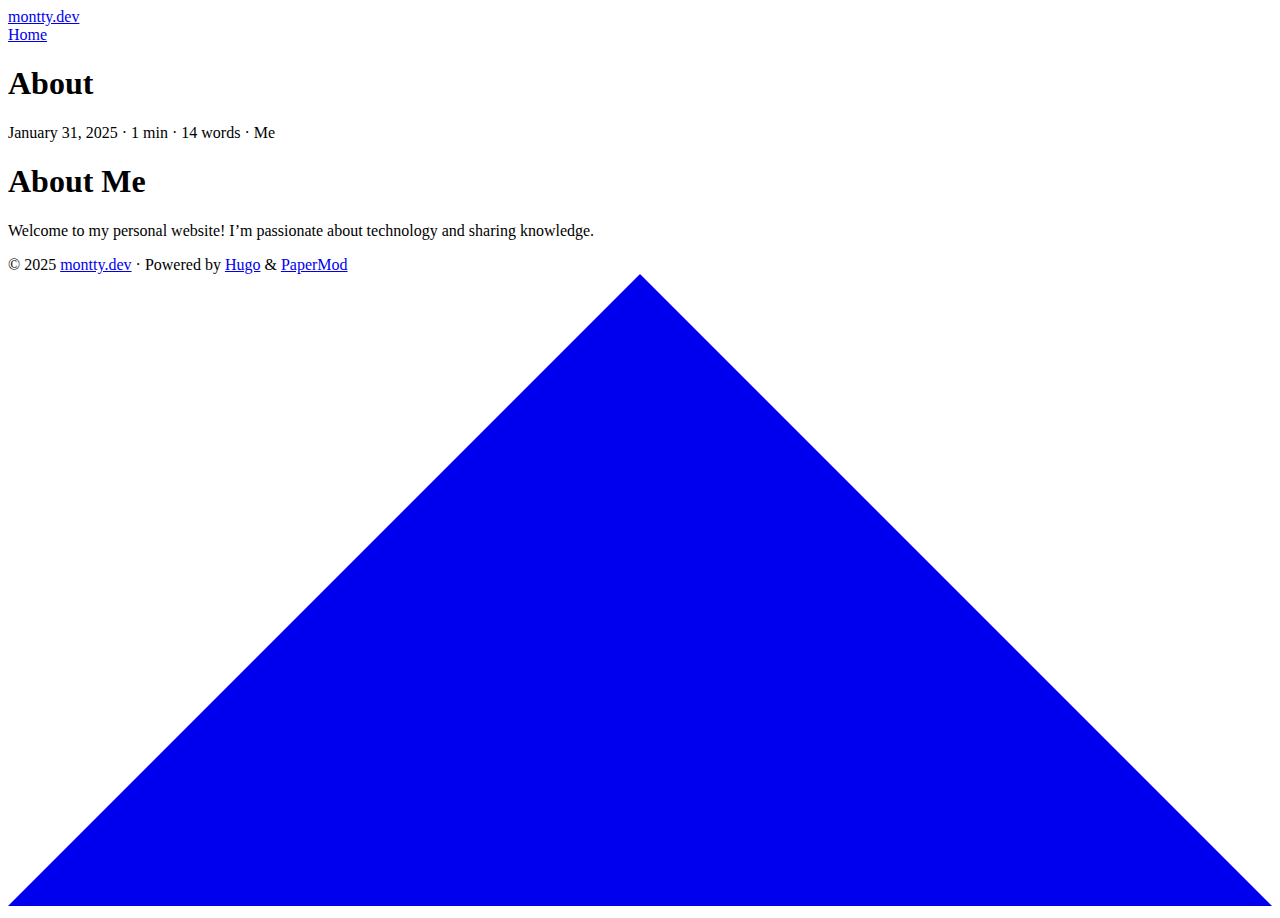
==== public/about/index.html @ cf0adbcc "Initial setup with minimalist design and vim navigation with AI generated initial content." ====
<!doctype html><html lang=en dir=auto><head><script src="/livereload.js?mindelay=10&amp;v=2&amp;port=1313&amp;path=livereload" data-no-instant defer></script><meta charset=utf-8><meta http-equiv=X-UA-Compatible content="IE=edge"><meta name=viewport content="width=device-width,initial-scale=1,shrink-to-fit=no"><meta name=robots content="index, follow"><title>About | montty.dev</title>
<meta name=keywords content><meta name=description content="About Me
Welcome to my personal website! I&rsquo;m passionate about technology and sharing knowledge."><meta name=author content="Me"><link rel=canonical href=http://localhost:1313/about/><link crossorigin=anonymous href=/assets/css/stylesheet.45e028aa8ce0961349adf411b013ee39406be2c0bc80d4ea3fc04555f7f4611a.css integrity="sha256-ReAoqozglhNJrfQRsBPuOUBr4sC8gNTqP8BFVff0YRo=" rel="preload stylesheet" as=style><link rel=icon href=http://localhost:1313/favicon.ico><link rel=icon type=image/png sizes=16x16 href=http://localhost:1313/favicon-16x16.png><link rel=icon type=image/png sizes=32x32 href=http://localhost:1313/favicon-32x32.png><link rel=apple-touch-icon href=http://localhost:1313/apple-touch-icon.png><link rel=mask-icon href=http://localhost:1313/safari-pinned-tab.svg><meta name=theme-color content="#2e2e33"><meta name=msapplication-TileColor content="#2e2e33"><link rel=alternate hreflang=en href=http://localhost:1313/about/><noscript><style>#theme-toggle,.top-link{display:none}</style></noscript><link href="https://fonts.googleapis.com/css2?family=JetBrains+Mono:wght@400;700&display=swap" rel=stylesheet><link rel=stylesheet href=/css/extended.min.css><meta property="og:url" content="http://localhost:1313/about/"><meta property="og:site_name" content="montty.dev"><meta property="og:title" content="About"><meta property="og:description" content="About Me Welcome to my personal website! I’m passionate about technology and sharing knowledge."><meta property="og:locale" content="en-us"><meta property="og:type" content="article"><meta property="article:published_time" content="2025-01-31T00:00:00+00:00"><meta property="article:modified_time" content="2025-01-31T00:00:00+00:00"><meta name=twitter:card content="summary"><meta name=twitter:title content="About"><meta name=twitter:description content="About Me
Welcome to my personal website! I&rsquo;m passionate about technology and sharing knowledge."><script type=application/ld+json>{"@context":"https://schema.org","@type":"BreadcrumbList","itemListElement":[{"@type":"ListItem","position":1,"name":"About","item":"http://localhost:1313/about/"}]}</script><script type=application/ld+json>{"@context":"https://schema.org","@type":"BlogPosting","headline":"About","name":"About","description":"About Me Welcome to my personal website! I\u0026rsquo;m passionate about technology and sharing knowledge.\n","keywords":[],"articleBody":"About Me Welcome to my personal website! I’m passionate about technology and sharing knowledge.\n","wordCount":"14","inLanguage":"en","datePublished":"2025-01-31T00:00:00Z","dateModified":"2025-01-31T00:00:00Z","author":{"@type":"Person","name":"Me"},"mainEntityOfPage":{"@type":"WebPage","@id":"http://localhost:1313/about/"},"publisher":{"@type":"Organization","name":"montty.dev","logo":{"@type":"ImageObject","url":"http://localhost:1313/favicon.ico"}}}</script></head><body id=top><header class=header><nav class=nav><div class=logo><a href=http://localhost:1313/ accesskey=h title="montty.dev (Alt + H)">montty.dev</a></div></nav></header><main class=main><article class=post-single><header class=post-header><div class=breadcrumbs><a href=http://localhost:1313/>Home</a></div><h1 class="post-title entry-hint-parent">About</h1><div class=post-meta><span title='2025-01-31 00:00:00 +0000 UTC'>January 31, 2025</span>&nbsp;·&nbsp;1 min&nbsp;·&nbsp;14 words&nbsp;·&nbsp;Me</div></header><div class=post-content><h1 id=about-me>About Me<a hidden class=anchor aria-hidden=true href=#about-me>#</a></h1><p>Welcome to my personal website! I&rsquo;m passionate about technology and sharing knowledge.</p></div><footer class=post-footer><ul class=post-tags></ul></footer></article></main><footer class=footer><span>&copy; 2025 <a href=http://localhost:1313/>montty.dev</a></span> ·
<span>Powered by
<a href=https://gohugo.io/ rel="noopener noreferrer" target=_blank>Hugo</a> &
        <a href=https://github.com/adityatelange/hugo-PaperMod/ rel=noopener target=_blank>PaperMod</a></span></footer><a href=#top aria-label="go to top" title="Go to Top (Alt + G)" class=top-link id=top-link accesskey=g><svg viewBox="0 0 12 6" fill="currentcolor"><path d="M12 6H0l6-6z"/></svg>
</a><script src=/js/vim-navigation.min.js></script><script>let menu=document.getElementById("menu");menu&&(menu.scrollLeft=localStorage.getItem("menu-scroll-position"),menu.onscroll=function(){localStorage.setItem("menu-scroll-position",menu.scrollLeft)}),document.querySelectorAll('a[href^="#"]').forEach(e=>{e.addEventListener("click",function(e){e.preventDefault();var t=this.getAttribute("href").substr(1);window.matchMedia("(prefers-reduced-motion: reduce)").matches?document.querySelector(`[id='${decodeURIComponent(t)}']`).scrollIntoView():document.querySelector(`[id='${decodeURIComponent(t)}']`).scrollIntoView({behavior:"smooth"}),t==="top"?history.replaceState(null,null," "):history.pushState(null,null,`#${t}`)})})</script><script>var mybutton=document.getElementById("top-link");window.onscroll=function(){document.body.scrollTop>800||document.documentElement.scrollTop>800?(mybutton.style.visibility="visible",mybutton.style.opacity="1"):(mybutton.style.visibility="hidden",mybutton.style.opacity="0")}</script><script>document.querySelectorAll("pre > code").forEach(e=>{const n=e.parentNode.parentNode,t=document.createElement("button");t.classList.add("copy-code"),t.innerHTML="copy";function s(){t.innerHTML="copied!",setTimeout(()=>{t.innerHTML="copy"},2e3)}t.addEventListener("click",t=>{if("clipboard"in navigator){navigator.clipboard.writeText(e.textContent),s();return}const n=document.createRange();n.selectNodeContents(e);const o=window.getSelection();o.removeAllRanges(),o.addRange(n);try{document.execCommand("copy"),s()}catch{}o.removeRange(n)}),n.classList.contains("highlight")?n.appendChild(t):n.parentNode.firstChild==n||(e.parentNode.parentNode.parentNode.parentNode.parentNode.nodeName=="TABLE"?e.parentNode.parentNode.parentNode.parentNode.parentNode.appendChild(t):e.parentNode.appendChild(t))})</script></body></html>
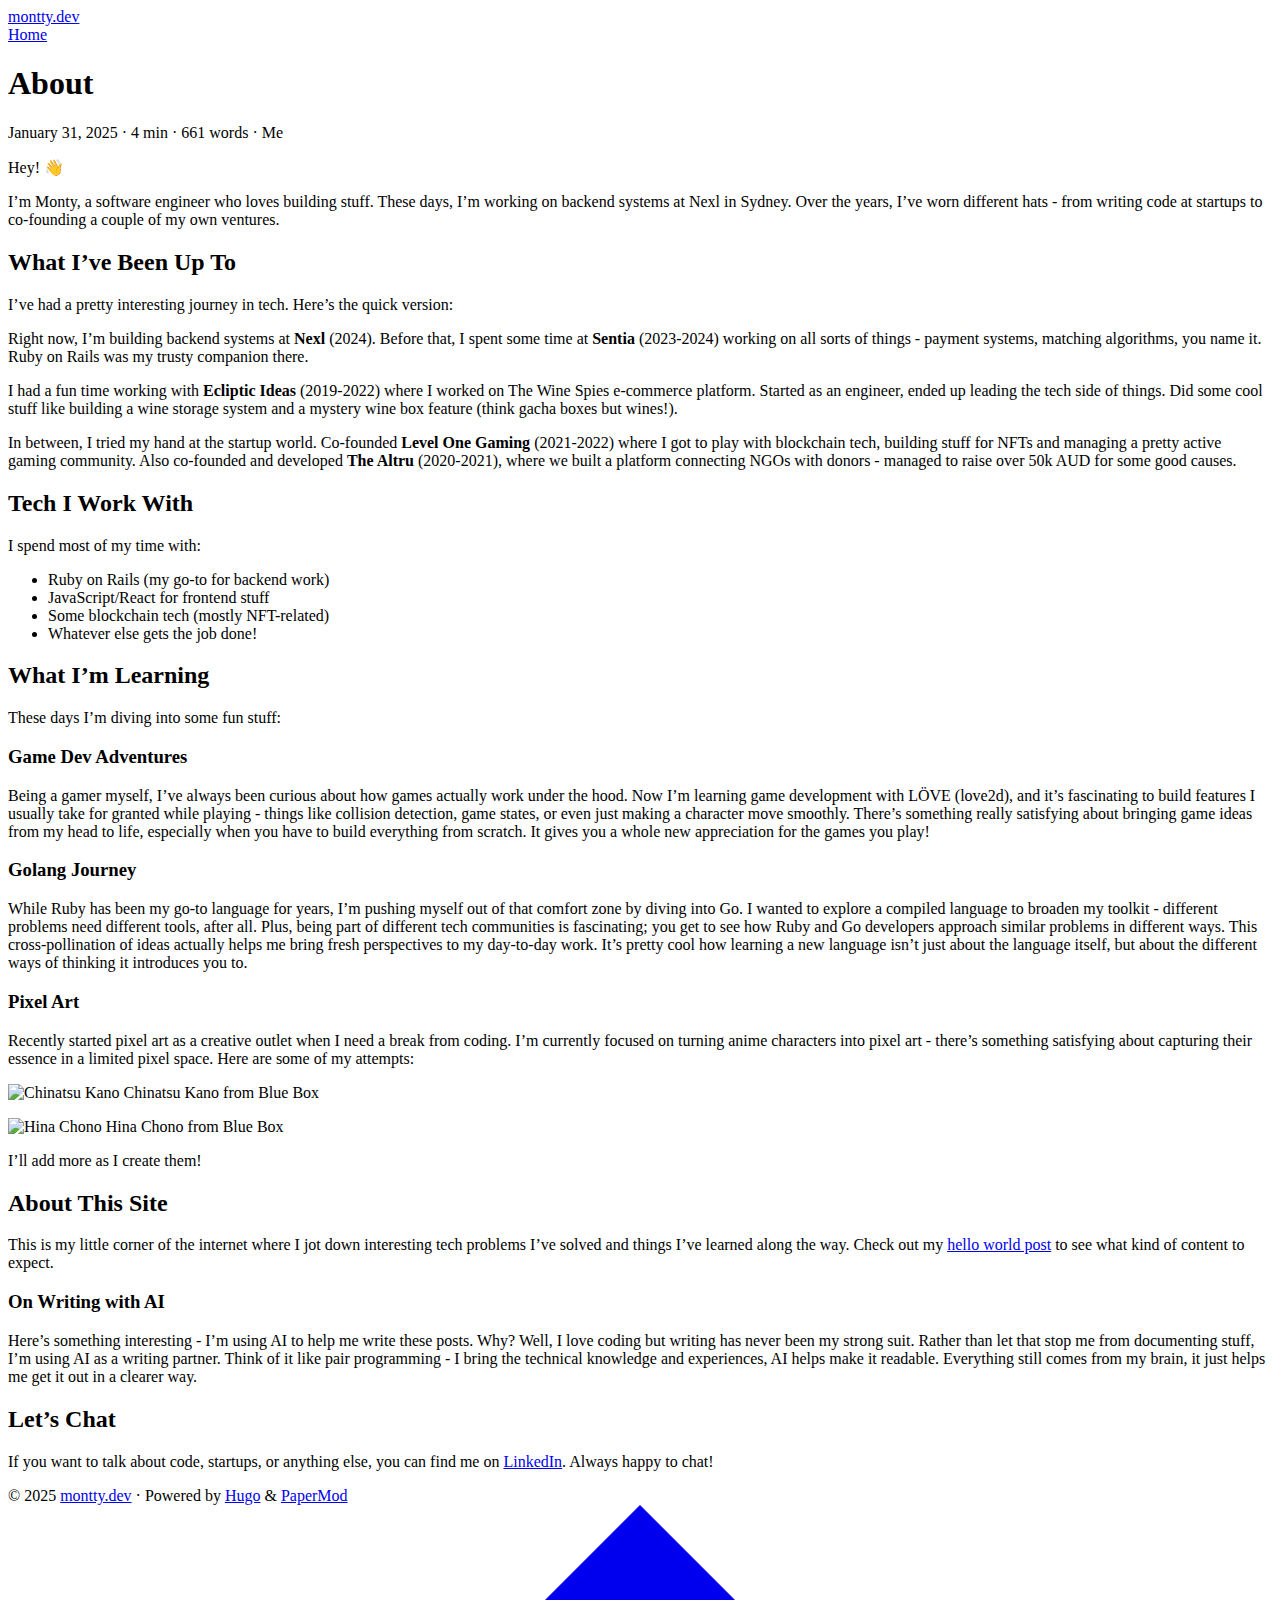
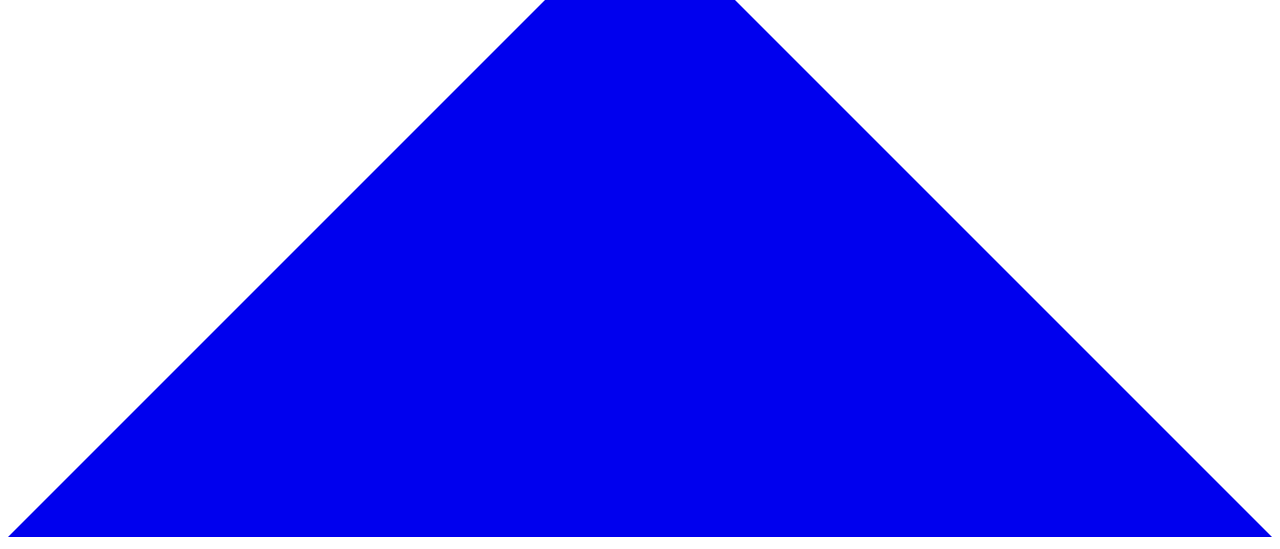
==== commit 8ca8cb0b: "Add about page and add github social" ====
--- a/public/about/index.html
+++ b/public/about/index.html
@@ -1,7 +1,18 @@
 <!doctype html><html lang=en dir=auto><head><script src="/livereload.js?mindelay=10&amp;v=2&amp;port=1313&amp;path=livereload" data-no-instant defer></script><meta charset=utf-8><meta http-equiv=X-UA-Compatible content="IE=edge"><meta name=viewport content="width=device-width,initial-scale=1,shrink-to-fit=no"><meta name=robots content="index, follow"><title>About | montty.dev</title>
-<meta name=keywords content><meta name=description content="About Me
-Welcome to my personal website! I&rsquo;m passionate about technology and sharing knowledge."><meta name=author content="Me"><link rel=canonical href=http://localhost:1313/about/><link crossorigin=anonymous href=/assets/css/stylesheet.45e028aa8ce0961349adf411b013ee39406be2c0bc80d4ea3fc04555f7f4611a.css integrity="sha256-ReAoqozglhNJrfQRsBPuOUBr4sC8gNTqP8BFVff0YRo=" rel="preload stylesheet" as=style><link rel=icon href=http://localhost:1313/favicon.ico><link rel=icon type=image/png sizes=16x16 href=http://localhost:1313/favicon-16x16.png><link rel=icon type=image/png sizes=32x32 href=http://localhost:1313/favicon-32x32.png><link rel=apple-touch-icon href=http://localhost:1313/apple-touch-icon.png><link rel=mask-icon href=http://localhost:1313/safari-pinned-tab.svg><meta name=theme-color content="#2e2e33"><meta name=msapplication-TileColor content="#2e2e33"><link rel=alternate hreflang=en href=http://localhost:1313/about/><noscript><style>#theme-toggle,.top-link{display:none}</style></noscript><link href="https://fonts.googleapis.com/css2?family=JetBrains+Mono:wght@400;700&display=swap" rel=stylesheet><link rel=stylesheet href=/css/extended.min.css><meta property="og:url" content="http://localhost:1313/about/"><meta property="og:site_name" content="montty.dev"><meta property="og:title" content="About"><meta property="og:description" content="About Me Welcome to my personal website! I’m passionate about technology and sharing knowledge."><meta property="og:locale" content="en-us"><meta property="og:type" content="article"><meta property="article:published_time" content="2025-01-31T00:00:00+00:00"><meta property="article:modified_time" content="2025-01-31T00:00:00+00:00"><meta name=twitter:card content="summary"><meta name=twitter:title content="About"><meta name=twitter:description content="About Me
-Welcome to my personal website! I&rsquo;m passionate about technology and sharing knowledge."><script type=application/ld+json>{"@context":"https://schema.org","@type":"BreadcrumbList","itemListElement":[{"@type":"ListItem","position":1,"name":"About","item":"http://localhost:1313/about/"}]}</script><script type=application/ld+json>{"@context":"https://schema.org","@type":"BlogPosting","headline":"About","name":"About","description":"About Me Welcome to my personal website! I\u0026rsquo;m passionate about technology and sharing knowledge.\n","keywords":[],"articleBody":"About Me Welcome to my personal website! I’m passionate about technology and sharing knowledge.\n","wordCount":"14","inLanguage":"en","datePublished":"2025-01-31T00:00:00Z","dateModified":"2025-01-31T00:00:00Z","author":{"@type":"Person","name":"Me"},"mainEntityOfPage":{"@type":"WebPage","@id":"http://localhost:1313/about/"},"publisher":{"@type":"Organization","name":"montty.dev","logo":{"@type":"ImageObject","url":"http://localhost:1313/favicon.ico"}}}</script></head><body id=top><header class=header><nav class=nav><div class=logo><a href=http://localhost:1313/ accesskey=h title="montty.dev (Alt + H)">montty.dev</a></div></nav></header><main class=main><article class=post-single><header class=post-header><div class=breadcrumbs><a href=http://localhost:1313/>Home</a></div><h1 class="post-title entry-hint-parent">About</h1><div class=post-meta><span title='2025-01-31 00:00:00 +0000 UTC'>January 31, 2025</span>&nbsp;·&nbsp;1 min&nbsp;·&nbsp;14 words&nbsp;·&nbsp;Me</div></header><div class=post-content><h1 id=about-me>About Me<a hidden class=anchor aria-hidden=true href=#about-me>#</a></h1><p>Welcome to my personal website! I&rsquo;m passionate about technology and sharing knowledge.</p></div><footer class=post-footer><ul class=post-tags></ul></footer></article></main><footer class=footer><span>&copy; 2025 <a href=http://localhost:1313/>montty.dev</a></span> ·
+<meta name=keywords content><meta name=description content="Hey! 👋
+I&rsquo;m Monty, a software engineer who loves building stuff. These days, I&rsquo;m working on backend systems at Nexl in Sydney. Over the years, I&rsquo;ve worn different hats - from writing code at startups to co-founding a couple of my own ventures.
+What I&rsquo;ve Been Up To
+I&rsquo;ve had a pretty interesting journey in tech. Here&rsquo;s the quick version:
+Right now, I&rsquo;m building backend systems at Nexl (2024). Before that, I spent some time at Sentia (2023-2024) working on all sorts of things - payment systems, matching algorithms, you name it. Ruby on Rails was my trusty companion there."><meta name=author content="Me"><link rel=canonical href=http://localhost:1313/about/><link crossorigin=anonymous href=/assets/css/stylesheet.45e028aa8ce0961349adf411b013ee39406be2c0bc80d4ea3fc04555f7f4611a.css integrity="sha256-ReAoqozglhNJrfQRsBPuOUBr4sC8gNTqP8BFVff0YRo=" rel="preload stylesheet" as=style><link rel=icon href=http://localhost:1313/favicon.ico><link rel=icon type=image/png sizes=16x16 href=http://localhost:1313/favicon-16x16.png><link rel=icon type=image/png sizes=32x32 href=http://localhost:1313/favicon-32x32.png><link rel=apple-touch-icon href=http://localhost:1313/apple-touch-icon.png><link rel=mask-icon href=http://localhost:1313/safari-pinned-tab.svg><meta name=theme-color content="#2e2e33"><meta name=msapplication-TileColor content="#2e2e33"><link rel=alternate hreflang=en href=http://localhost:1313/about/><noscript><style>#theme-toggle,.top-link{display:none}</style></noscript><link href="https://fonts.googleapis.com/css2?family=JetBrains+Mono:wght@400;700&display=swap" rel=stylesheet><link rel=stylesheet href=/css/extended.min.css><meta property="og:url" content="http://localhost:1313/about/"><meta property="og:site_name" content="montty.dev"><meta property="og:title" content="About"><meta property="og:description" content="Hey! 👋
+I’m Monty, a software engineer who loves building stuff. These days, I’m working on backend systems at Nexl in Sydney. Over the years, I’ve worn different hats - from writing code at startups to co-founding a couple of my own ventures.
+What I’ve Been Up To I’ve had a pretty interesting journey in tech. Here’s the quick version:
+Right now, I’m building backend systems at Nexl (2024). Before that, I spent some time at Sentia (2023-2024) working on all sorts of things - payment systems, matching algorithms, you name it. Ruby on Rails was my trusty companion there."><meta property="og:locale" content="en-us"><meta property="og:type" content="article"><meta property="article:published_time" content="2025-01-31T00:00:00+00:00"><meta property="article:modified_time" content="2025-01-31T00:00:00+00:00"><meta name=twitter:card content="summary"><meta name=twitter:title content="About"><meta name=twitter:description content="Hey! 👋
+I&rsquo;m Monty, a software engineer who loves building stuff. These days, I&rsquo;m working on backend systems at Nexl in Sydney. Over the years, I&rsquo;ve worn different hats - from writing code at startups to co-founding a couple of my own ventures.
+What I&rsquo;ve Been Up To
+I&rsquo;ve had a pretty interesting journey in tech. Here&rsquo;s the quick version:
+Right now, I&rsquo;m building backend systems at Nexl (2024). Before that, I spent some time at Sentia (2023-2024) working on all sorts of things - payment systems, matching algorithms, you name it. Ruby on Rails was my trusty companion there."><script type=application/ld+json>{"@context":"https://schema.org","@type":"BreadcrumbList","itemListElement":[{"@type":"ListItem","position":1,"name":"About","item":"http://localhost:1313/about/"}]}</script><script type=application/ld+json>{"@context":"https://schema.org","@type":"BlogPosting","headline":"About","name":"About","description":"Hey! 👋\nI\u0026rsquo;m Monty, a software engineer who loves building stuff. These days, I\u0026rsquo;m working on backend systems at Nexl in Sydney. Over the years, I\u0026rsquo;ve worn different hats - from writing code at startups to co-founding a couple of my own ventures.\nWhat I\u0026rsquo;ve Been Up To I\u0026rsquo;ve had a pretty interesting journey in tech. Here\u0026rsquo;s the quick version:\nRight now, I\u0026rsquo;m building backend systems at Nexl (2024). Before that, I spent some time at Sentia (2023-2024) working on all sorts of things - payment systems, matching algorithms, you name it. Ruby on Rails was my trusty companion there.\n","keywords":[],"articleBody":"Hey! 👋\nI’m Monty, a software engineer who loves building stuff. These days, I’m working on backend systems at Nexl in Sydney. Over the years, I’ve worn different hats - from writing code at startups to co-founding a couple of my own ventures.\nWhat I’ve Been Up To I’ve had a pretty interesting journey in tech. Here’s the quick version:\nRight now, I’m building backend systems at Nexl (2024). Before that, I spent some time at Sentia (2023-2024) working on all sorts of things - payment systems, matching algorithms, you name it. Ruby on Rails was my trusty companion there.\nI had a fun time working with Ecliptic Ideas (2019-2022) where I worked on The Wine Spies e-commerce platform. Started as an engineer, ended up leading the tech side of things. Did some cool stuff like building a wine storage system and a mystery wine box feature (think gacha boxes but wines!).\nIn between, I tried my hand at the startup world. Co-founded Level One Gaming (2021-2022) where I got to play with blockchain tech, building stuff for NFTs and managing a pretty active gaming community. Also co-founded and developed The Altru (2020-2021), where we built a platform connecting NGOs with donors - managed to raise over 50k AUD for some good causes.\nTech I Work With I spend most of my time with:\nRuby on Rails (my go-to for backend work) JavaScript/React for frontend stuff Some blockchain tech (mostly NFT-related) Whatever else gets the job done! What I’m Learning These days I’m diving into some fun stuff:\nGame Dev Adventures Being a gamer myself, I’ve always been curious about how games actually work under the hood. Now I’m learning game development with LÖVE (love2d), and it’s fascinating to build features I usually take for granted while playing - things like collision detection, game states, or even just making a character move smoothly. There’s something really satisfying about bringing game ideas from my head to life, especially when you have to build everything from scratch. It gives you a whole new appreciation for the games you play!\nGolang Journey While Ruby has been my go-to language for years, I’m pushing myself out of that comfort zone by diving into Go. I wanted to explore a compiled language to broaden my toolkit - different problems need different tools, after all. Plus, being part of different tech communities is fascinating; you get to see how Ruby and Go developers approach similar problems in different ways. This cross-pollination of ideas actually helps me bring fresh perspectives to my day-to-day work. It’s pretty cool how learning a new language isn’t just about the language itself, but about the different ways of thinking it introduces you to.\nPixel Art Recently started pixel art as a creative outlet when I need a break from coding. I’m currently focused on turning anime characters into pixel art - there’s something satisfying about capturing their essence in a limited pixel space. Here are some of my attempts:\nChinatsu Kano from Blue Box\nHina Chono from Blue Box\nI’ll add more as I create them!\nAbout This Site This is my little corner of the internet where I jot down interesting tech problems I’ve solved and things I’ve learned along the way. Check out my hello world post to see what kind of content to expect.\nOn Writing with AI Here’s something interesting - I’m using AI to help me write these posts. Why? Well, I love coding but writing has never been my strong suit. Rather than let that stop me from documenting stuff, I’m using AI as a writing partner. Think of it like pair programming - I bring the technical knowledge and experiences, AI helps make it readable. Everything still comes from my brain, it just helps me get it out in a clearer way.\nLet’s Chat If you want to talk about code, startups, or anything else, you can find me on LinkedIn. Always happy to chat!\n","wordCount":"661","inLanguage":"en","datePublished":"2025-01-31T00:00:00Z","dateModified":"2025-01-31T00:00:00Z","author":{"@type":"Person","name":"Me"},"mainEntityOfPage":{"@type":"WebPage","@id":"http://localhost:1313/about/"},"publisher":{"@type":"Organization","name":"montty.dev","logo":{"@type":"ImageObject","url":"http://localhost:1313/favicon.ico"}}}</script></head><body id=top><header class=header><nav class=nav><div class=logo><a href=http://localhost:1313/ accesskey=h title="montty.dev (Alt + H)">montty.dev</a></div></nav></header><main class=main><article class=post-single><header class=post-header><div class=breadcrumbs><a href=http://localhost:1313/>Home</a></div><h1 class="post-title entry-hint-parent">About</h1><div class=post-meta><span title='2025-01-31 00:00:00 +0000 UTC'>January 31, 2025</span>&nbsp;·&nbsp;4 min&nbsp;·&nbsp;661 words&nbsp;·&nbsp;Me</div></header><div class=post-content><p>Hey! 👋</p><p>I&rsquo;m Monty, a software engineer who loves building stuff. These days, I&rsquo;m working on backend systems at Nexl in Sydney. Over the years, I&rsquo;ve worn different hats - from writing code at startups to co-founding a couple of my own ventures.</p><h2 id=what-ive-been-up-to>What I&rsquo;ve Been Up To<a hidden class=anchor aria-hidden=true href=#what-ive-been-up-to>#</a></h2><p>I&rsquo;ve had a pretty interesting journey in tech. Here&rsquo;s the quick version:</p><p>Right now, I&rsquo;m building backend systems at <strong>Nexl</strong> (2024). Before that, I spent some time at <strong>Sentia</strong> (2023-2024) working on all sorts of things - payment systems, matching algorithms, you name it. Ruby on Rails was my trusty companion there.</p><p>I had a fun time working with <strong>Ecliptic Ideas</strong> (2019-2022) where I worked on The Wine Spies e-commerce platform. Started as an engineer, ended up leading the tech side of things. Did some cool stuff like building a wine storage system and a mystery wine box feature (think gacha boxes but wines!).</p><p>In between, I tried my hand at the startup world. Co-founded <strong>Level One Gaming</strong> (2021-2022) where I got to play with blockchain tech, building stuff for NFTs and managing a pretty active gaming community. Also co-founded and developed <strong>The Altru</strong> (2020-2021), where we built a platform connecting NGOs with donors - managed to raise over 50k AUD for some good causes.</p><h2 id=tech-i-work-with>Tech I Work With<a hidden class=anchor aria-hidden=true href=#tech-i-work-with>#</a></h2><p>I spend most of my time with:</p><ul><li>Ruby on Rails (my go-to for backend work)</li><li>JavaScript/React for frontend stuff</li><li>Some blockchain tech (mostly NFT-related)</li><li>Whatever else gets the job done!</li></ul><h2 id=what-im-learning>What I&rsquo;m Learning<a hidden class=anchor aria-hidden=true href=#what-im-learning>#</a></h2><p>These days I&rsquo;m diving into some fun stuff:</p><h3 id=game-dev-adventures>Game Dev Adventures<a hidden class=anchor aria-hidden=true href=#game-dev-adventures>#</a></h3><p>Being a gamer myself, I&rsquo;ve always been curious about how games actually work under the hood. Now I&rsquo;m learning game development with LÖVE (love2d), and it&rsquo;s fascinating to build features I usually take for granted while playing - things like collision detection, game states, or even just making a character move smoothly. There&rsquo;s something really satisfying about bringing game ideas from my head to life, especially when you have to build everything from scratch. It gives you a whole new appreciation for the games you play!</p><h3 id=golang-journey>Golang Journey<a hidden class=anchor aria-hidden=true href=#golang-journey>#</a></h3><p>While Ruby has been my go-to language for years, I&rsquo;m pushing myself out of that comfort zone by diving into Go. I wanted to explore a compiled language to broaden my toolkit - different problems need different tools, after all. Plus, being part of different tech communities is fascinating; you get to see how Ruby and Go developers approach similar problems in different ways. This cross-pollination of ideas actually helps me bring fresh perspectives to my day-to-day work. It&rsquo;s pretty cool how learning a new language isn&rsquo;t just about the language itself, but about the different ways of thinking it introduces you to.</p><h3 id=pixel-art>Pixel Art<a hidden class=anchor aria-hidden=true href=#pixel-art>#</a></h3><p>Recently started pixel art as a creative outlet when I need a break from coding. I&rsquo;m currently focused on turning anime characters into pixel art - there&rsquo;s something satisfying about capturing their essence in a limited pixel space. Here are some of my attempts:</p><p><img alt="Chinatsu Kano" loading=lazy src=/images/pixel_art/chinatsu.png>
+Chinatsu Kano from Blue Box</p><p><img alt="Hina Chono" loading=lazy src=/images/pixel_art/Hina-small.png>
+Hina Chono from Blue Box</p><p>I&rsquo;ll add more as I create them!</p><h2 id=about-this-site>About This Site<a hidden class=anchor aria-hidden=true href=#about-this-site>#</a></h2><p>This is my little corner of the internet where I jot down interesting tech problems I&rsquo;ve solved and things I&rsquo;ve learned along the way. Check out my <a href=/posts/hello-world>hello world post</a> to see what kind of content to expect.</p><h3 id=on-writing-with-ai>On Writing with AI<a hidden class=anchor aria-hidden=true href=#on-writing-with-ai>#</a></h3><p>Here&rsquo;s something interesting - I&rsquo;m using AI to help me write these posts. Why? Well, I love coding but writing has never been my strong suit. Rather than let that stop me from documenting stuff, I&rsquo;m using AI as a writing partner. Think of it like pair programming - I bring the technical knowledge and experiences, AI helps make it readable. Everything still comes from my brain, it just helps me get it out in a clearer way.</p><h2 id=lets-chat>Let&rsquo;s Chat<a hidden class=anchor aria-hidden=true href=#lets-chat>#</a></h2><p>If you want to talk about code, startups, or anything else, you can find me on <a href=https://www.linkedin.com/in/gerard-montemayor-4ba34bb2/>LinkedIn</a>. Always happy to chat!</p></div><footer class=post-footer><ul class=post-tags></ul></footer></article></main><footer class=footer><span>&copy; 2025 <a href=http://localhost:1313/>montty.dev</a></span> ·
 <span>Powered by
 <a href=https://gohugo.io/ rel="noopener noreferrer" target=_blank>Hugo</a> &
         <a href=https://github.com/adityatelange/hugo-PaperMod/ rel=noopener target=_blank>PaperMod</a></span></footer><a href=#top aria-label="go to top" title="Go to Top (Alt + G)" class=top-link id=top-link accesskey=g><svg viewBox="0 0 12 6" fill="currentcolor"><path d="M12 6H0l6-6z"/></svg>
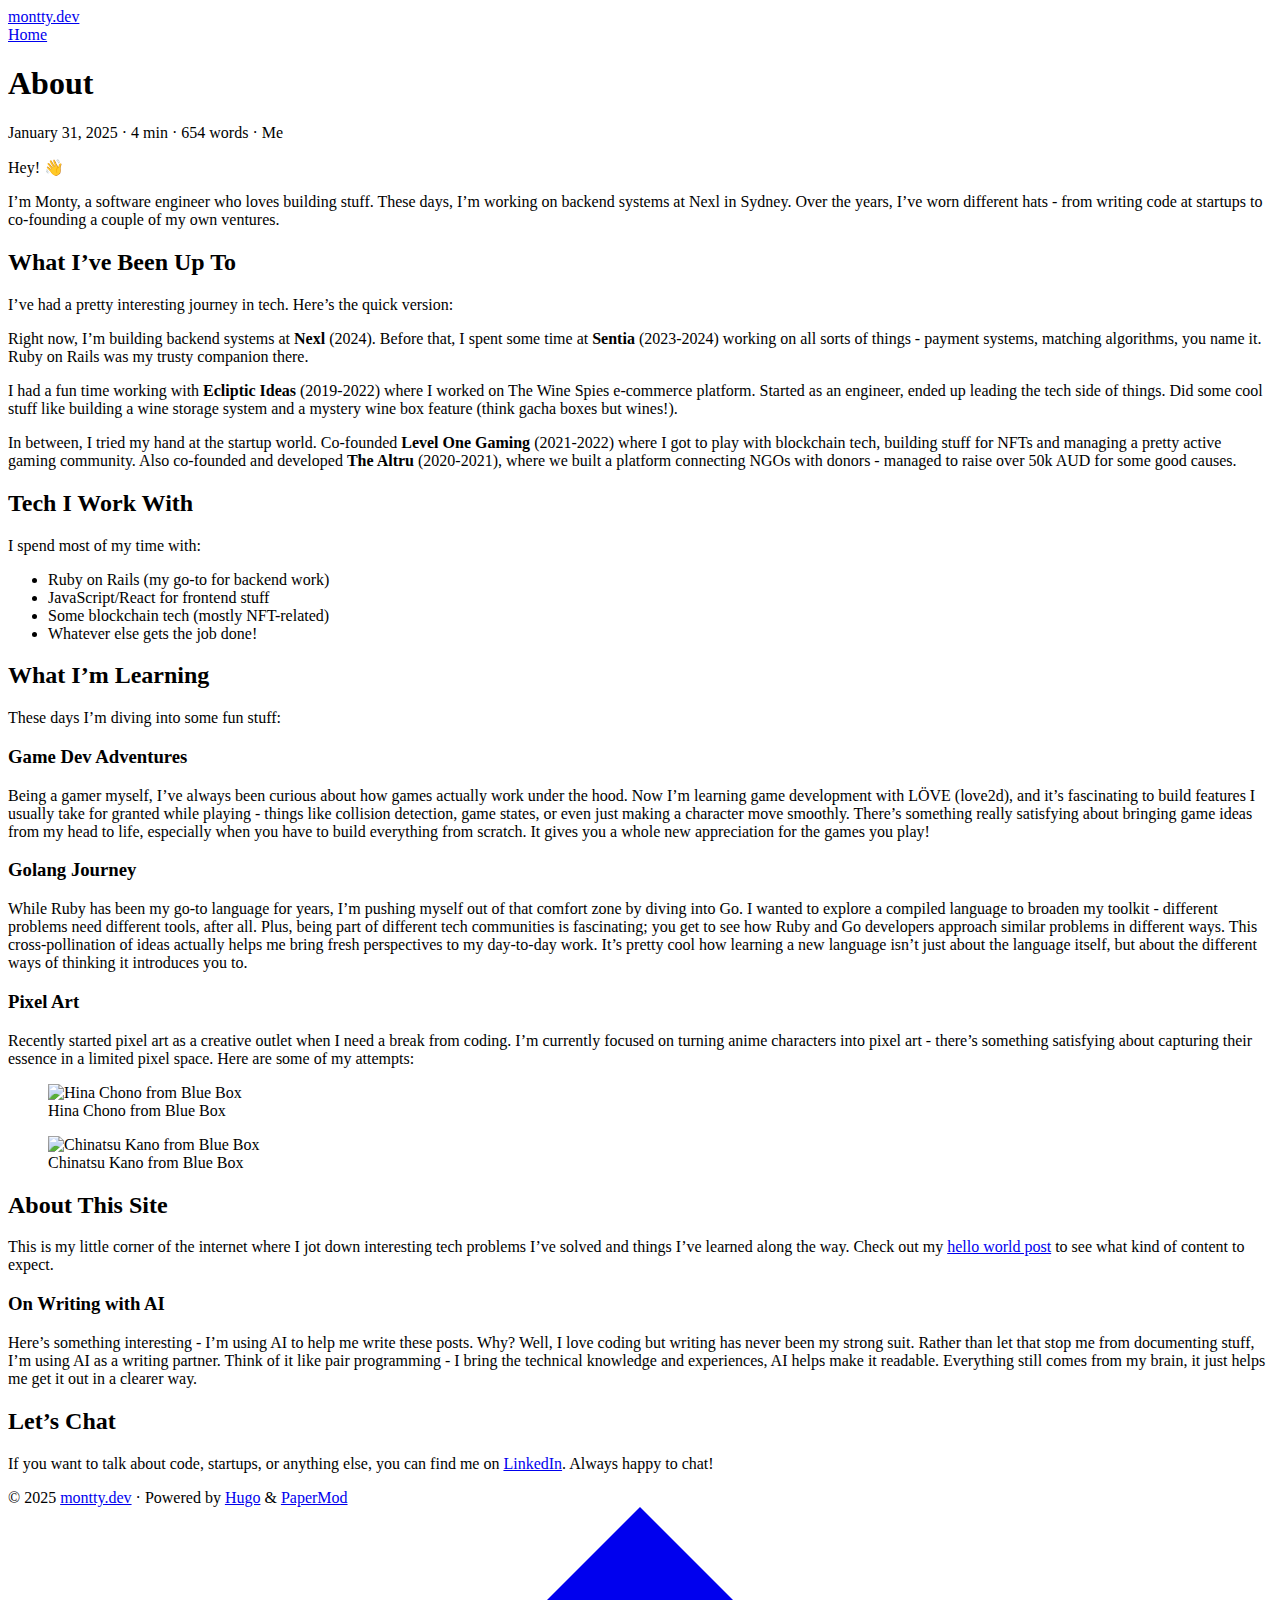
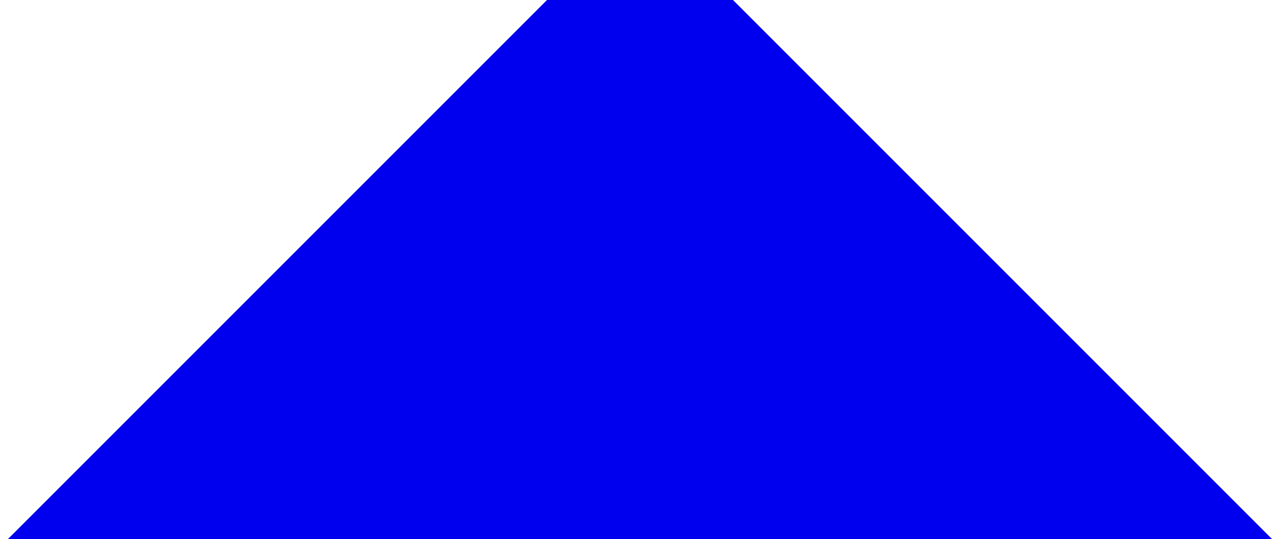
==== commit 8d73a8d2: "Fix pixel art alignment" ====
--- a/public/about/index.html
+++ b/public/about/index.html
@@ -10,9 +10,7 @@
 I&rsquo;m Monty, a software engineer who loves building stuff. These days, I&rsquo;m working on backend systems at Nexl in Sydney. Over the years, I&rsquo;ve worn different hats - from writing code at startups to co-founding a couple of my own ventures.
 What I&rsquo;ve Been Up To
 I&rsquo;ve had a pretty interesting journey in tech. Here&rsquo;s the quick version:
-Right now, I&rsquo;m building backend systems at Nexl (2024). Before that, I spent some time at Sentia (2023-2024) working on all sorts of things - payment systems, matching algorithms, you name it. Ruby on Rails was my trusty companion there."><script type=application/ld+json>{"@context":"https://schema.org","@type":"BreadcrumbList","itemListElement":[{"@type":"ListItem","position":1,"name":"About","item":"http://localhost:1313/about/"}]}</script><script type=application/ld+json>{"@context":"https://schema.org","@type":"BlogPosting","headline":"About","name":"About","description":"Hey! 👋\nI\u0026rsquo;m Monty, a software engineer who loves building stuff. These days, I\u0026rsquo;m working on backend systems at Nexl in Sydney. Over the years, I\u0026rsquo;ve worn different hats - from writing code at startups to co-founding a couple of my own ventures.\nWhat I\u0026rsquo;ve Been Up To I\u0026rsquo;ve had a pretty interesting journey in tech. Here\u0026rsquo;s the quick version:\nRight now, I\u0026rsquo;m building backend systems at Nexl (2024). Before that, I spent some time at Sentia (2023-2024) working on all sorts of things - payment systems, matching algorithms, you name it. Ruby on Rails was my trusty companion there.\n","keywords":[],"articleBody":"Hey! 👋\nI’m Monty, a software engineer who loves building stuff. These days, I’m working on backend systems at Nexl in Sydney. Over the years, I’ve worn different hats - from writing code at startups to co-founding a couple of my own ventures.\nWhat I’ve Been Up To I’ve had a pretty interesting journey in tech. Here’s the quick version:\nRight now, I’m building backend systems at Nexl (2024). Before that, I spent some time at Sentia (2023-2024) working on all sorts of things - payment systems, matching algorithms, you name it. Ruby on Rails was my trusty companion there.\nI had a fun time working with Ecliptic Ideas (2019-2022) where I worked on The Wine Spies e-commerce platform. Started as an engineer, ended up leading the tech side of things. Did some cool stuff like building a wine storage system and a mystery wine box feature (think gacha boxes but wines!).\nIn between, I tried my hand at the startup world. Co-founded Level One Gaming (2021-2022) where I got to play with blockchain tech, building stuff for NFTs and managing a pretty active gaming community. Also co-founded and developed The Altru (2020-2021), where we built a platform connecting NGOs with donors - managed to raise over 50k AUD for some good causes.\nTech I Work With I spend most of my time with:\nRuby on Rails (my go-to for backend work) JavaScript/React for frontend stuff Some blockchain tech (mostly NFT-related) Whatever else gets the job done! What I’m Learning These days I’m diving into some fun stuff:\nGame Dev Adventures Being a gamer myself, I’ve always been curious about how games actually work under the hood. Now I’m learning game development with LÖVE (love2d), and it’s fascinating to build features I usually take for granted while playing - things like collision detection, game states, or even just making a character move smoothly. There’s something really satisfying about bringing game ideas from my head to life, especially when you have to build everything from scratch. It gives you a whole new appreciation for the games you play!\nGolang Journey While Ruby has been my go-to language for years, I’m pushing myself out of that comfort zone by diving into Go. I wanted to explore a compiled language to broaden my toolkit - different problems need different tools, after all. Plus, being part of different tech communities is fascinating; you get to see how Ruby and Go developers approach similar problems in different ways. This cross-pollination of ideas actually helps me bring fresh perspectives to my day-to-day work. It’s pretty cool how learning a new language isn’t just about the language itself, but about the different ways of thinking it introduces you to.\nPixel Art Recently started pixel art as a creative outlet when I need a break from coding. I’m currently focused on turning anime characters into pixel art - there’s something satisfying about capturing their essence in a limited pixel space. Here are some of my attempts:\nChinatsu Kano from Blue Box\nHina Chono from Blue Box\nI’ll add more as I create them!\nAbout This Site This is my little corner of the internet where I jot down interesting tech problems I’ve solved and things I’ve learned along the way. Check out my hello world post to see what kind of content to expect.\nOn Writing with AI Here’s something interesting - I’m using AI to help me write these posts. Why? Well, I love coding but writing has never been my strong suit. Rather than let that stop me from documenting stuff, I’m using AI as a writing partner. Think of it like pair programming - I bring the technical knowledge and experiences, AI helps make it readable. Everything still comes from my brain, it just helps me get it out in a clearer way.\nLet’s Chat If you want to talk about code, startups, or anything else, you can find me on LinkedIn. Always happy to chat!\n","wordCount":"661","inLanguage":"en","datePublished":"2025-01-31T00:00:00Z","dateModified":"2025-01-31T00:00:00Z","author":{"@type":"Person","name":"Me"},"mainEntityOfPage":{"@type":"WebPage","@id":"http://localhost:1313/about/"},"publisher":{"@type":"Organization","name":"montty.dev","logo":{"@type":"ImageObject","url":"http://localhost:1313/favicon.ico"}}}</script></head><body id=top><header class=header><nav class=nav><div class=logo><a href=http://localhost:1313/ accesskey=h title="montty.dev (Alt + H)">montty.dev</a></div></nav></header><main class=main><article class=post-single><header class=post-header><div class=breadcrumbs><a href=http://localhost:1313/>Home</a></div><h1 class="post-title entry-hint-parent">About</h1><div class=post-meta><span title='2025-01-31 00:00:00 +0000 UTC'>January 31, 2025</span>&nbsp;·&nbsp;4 min&nbsp;·&nbsp;661 words&nbsp;·&nbsp;Me</div></header><div class=post-content><p>Hey! 👋</p><p>I&rsquo;m Monty, a software engineer who loves building stuff. These days, I&rsquo;m working on backend systems at Nexl in Sydney. Over the years, I&rsquo;ve worn different hats - from writing code at startups to co-founding a couple of my own ventures.</p><h2 id=what-ive-been-up-to>What I&rsquo;ve Been Up To<a hidden class=anchor aria-hidden=true href=#what-ive-been-up-to>#</a></h2><p>I&rsquo;ve had a pretty interesting journey in tech. Here&rsquo;s the quick version:</p><p>Right now, I&rsquo;m building backend systems at <strong>Nexl</strong> (2024). Before that, I spent some time at <strong>Sentia</strong> (2023-2024) working on all sorts of things - payment systems, matching algorithms, you name it. Ruby on Rails was my trusty companion there.</p><p>I had a fun time working with <strong>Ecliptic Ideas</strong> (2019-2022) where I worked on The Wine Spies e-commerce platform. Started as an engineer, ended up leading the tech side of things. Did some cool stuff like building a wine storage system and a mystery wine box feature (think gacha boxes but wines!).</p><p>In between, I tried my hand at the startup world. Co-founded <strong>Level One Gaming</strong> (2021-2022) where I got to play with blockchain tech, building stuff for NFTs and managing a pretty active gaming community. Also co-founded and developed <strong>The Altru</strong> (2020-2021), where we built a platform connecting NGOs with donors - managed to raise over 50k AUD for some good causes.</p><h2 id=tech-i-work-with>Tech I Work With<a hidden class=anchor aria-hidden=true href=#tech-i-work-with>#</a></h2><p>I spend most of my time with:</p><ul><li>Ruby on Rails (my go-to for backend work)</li><li>JavaScript/React for frontend stuff</li><li>Some blockchain tech (mostly NFT-related)</li><li>Whatever else gets the job done!</li></ul><h2 id=what-im-learning>What I&rsquo;m Learning<a hidden class=anchor aria-hidden=true href=#what-im-learning>#</a></h2><p>These days I&rsquo;m diving into some fun stuff:</p><h3 id=game-dev-adventures>Game Dev Adventures<a hidden class=anchor aria-hidden=true href=#game-dev-adventures>#</a></h3><p>Being a gamer myself, I&rsquo;ve always been curious about how games actually work under the hood. Now I&rsquo;m learning game development with LÖVE (love2d), and it&rsquo;s fascinating to build features I usually take for granted while playing - things like collision detection, game states, or even just making a character move smoothly. There&rsquo;s something really satisfying about bringing game ideas from my head to life, especially when you have to build everything from scratch. It gives you a whole new appreciation for the games you play!</p><h3 id=golang-journey>Golang Journey<a hidden class=anchor aria-hidden=true href=#golang-journey>#</a></h3><p>While Ruby has been my go-to language for years, I&rsquo;m pushing myself out of that comfort zone by diving into Go. I wanted to explore a compiled language to broaden my toolkit - different problems need different tools, after all. Plus, being part of different tech communities is fascinating; you get to see how Ruby and Go developers approach similar problems in different ways. This cross-pollination of ideas actually helps me bring fresh perspectives to my day-to-day work. It&rsquo;s pretty cool how learning a new language isn&rsquo;t just about the language itself, but about the different ways of thinking it introduces you to.</p><h3 id=pixel-art>Pixel Art<a hidden class=anchor aria-hidden=true href=#pixel-art>#</a></h3><p>Recently started pixel art as a creative outlet when I need a break from coding. I&rsquo;m currently focused on turning anime characters into pixel art - there&rsquo;s something satisfying about capturing their essence in a limited pixel space. Here are some of my attempts:</p><p><img alt="Chinatsu Kano" loading=lazy src=/images/pixel_art/chinatsu.png>
-Chinatsu Kano from Blue Box</p><p><img alt="Hina Chono" loading=lazy src=/images/pixel_art/Hina-small.png>
-Hina Chono from Blue Box</p><p>I&rsquo;ll add more as I create them!</p><h2 id=about-this-site>About This Site<a hidden class=anchor aria-hidden=true href=#about-this-site>#</a></h2><p>This is my little corner of the internet where I jot down interesting tech problems I&rsquo;ve solved and things I&rsquo;ve learned along the way. Check out my <a href=/posts/hello-world>hello world post</a> to see what kind of content to expect.</p><h3 id=on-writing-with-ai>On Writing with AI<a hidden class=anchor aria-hidden=true href=#on-writing-with-ai>#</a></h3><p>Here&rsquo;s something interesting - I&rsquo;m using AI to help me write these posts. Why? Well, I love coding but writing has never been my strong suit. Rather than let that stop me from documenting stuff, I&rsquo;m using AI as a writing partner. Think of it like pair programming - I bring the technical knowledge and experiences, AI helps make it readable. Everything still comes from my brain, it just helps me get it out in a clearer way.</p><h2 id=lets-chat>Let&rsquo;s Chat<a hidden class=anchor aria-hidden=true href=#lets-chat>#</a></h2><p>If you want to talk about code, startups, or anything else, you can find me on <a href=https://www.linkedin.com/in/gerard-montemayor-4ba34bb2/>LinkedIn</a>. Always happy to chat!</p></div><footer class=post-footer><ul class=post-tags></ul></footer></article></main><footer class=footer><span>&copy; 2025 <a href=http://localhost:1313/>montty.dev</a></span> ·
+Right now, I&rsquo;m building backend systems at Nexl (2024). Before that, I spent some time at Sentia (2023-2024) working on all sorts of things - payment systems, matching algorithms, you name it. Ruby on Rails was my trusty companion there."><script type=application/ld+json>{"@context":"https://schema.org","@type":"BreadcrumbList","itemListElement":[{"@type":"ListItem","position":1,"name":"About","item":"http://localhost:1313/about/"}]}</script><script type=application/ld+json>{"@context":"https://schema.org","@type":"BlogPosting","headline":"About","name":"About","description":"Hey! 👋\nI\u0026rsquo;m Monty, a software engineer who loves building stuff. These days, I\u0026rsquo;m working on backend systems at Nexl in Sydney. Over the years, I\u0026rsquo;ve worn different hats - from writing code at startups to co-founding a couple of my own ventures.\nWhat I\u0026rsquo;ve Been Up To I\u0026rsquo;ve had a pretty interesting journey in tech. Here\u0026rsquo;s the quick version:\nRight now, I\u0026rsquo;m building backend systems at Nexl (2024). Before that, I spent some time at Sentia (2023-2024) working on all sorts of things - payment systems, matching algorithms, you name it. Ruby on Rails was my trusty companion there.\n","keywords":[],"articleBody":"Hey! 👋\nI’m Monty, a software engineer who loves building stuff. These days, I’m working on backend systems at Nexl in Sydney. Over the years, I’ve worn different hats - from writing code at startups to co-founding a couple of my own ventures.\nWhat I’ve Been Up To I’ve had a pretty interesting journey in tech. Here’s the quick version:\nRight now, I’m building backend systems at Nexl (2024). Before that, I spent some time at Sentia (2023-2024) working on all sorts of things - payment systems, matching algorithms, you name it. Ruby on Rails was my trusty companion there.\nI had a fun time working with Ecliptic Ideas (2019-2022) where I worked on The Wine Spies e-commerce platform. Started as an engineer, ended up leading the tech side of things. Did some cool stuff like building a wine storage system and a mystery wine box feature (think gacha boxes but wines!).\nIn between, I tried my hand at the startup world. Co-founded Level One Gaming (2021-2022) where I got to play with blockchain tech, building stuff for NFTs and managing a pretty active gaming community. Also co-founded and developed The Altru (2020-2021), where we built a platform connecting NGOs with donors - managed to raise over 50k AUD for some good causes.\nTech I Work With I spend most of my time with:\nRuby on Rails (my go-to for backend work) JavaScript/React for frontend stuff Some blockchain tech (mostly NFT-related) Whatever else gets the job done! What I’m Learning These days I’m diving into some fun stuff:\nGame Dev Adventures Being a gamer myself, I’ve always been curious about how games actually work under the hood. Now I’m learning game development with LÖVE (love2d), and it’s fascinating to build features I usually take for granted while playing - things like collision detection, game states, or even just making a character move smoothly. There’s something really satisfying about bringing game ideas from my head to life, especially when you have to build everything from scratch. It gives you a whole new appreciation for the games you play!\nGolang Journey While Ruby has been my go-to language for years, I’m pushing myself out of that comfort zone by diving into Go. I wanted to explore a compiled language to broaden my toolkit - different problems need different tools, after all. Plus, being part of different tech communities is fascinating; you get to see how Ruby and Go developers approach similar problems in different ways. This cross-pollination of ideas actually helps me bring fresh perspectives to my day-to-day work. It’s pretty cool how learning a new language isn’t just about the language itself, but about the different ways of thinking it introduces you to.\nPixel Art Recently started pixel art as a creative outlet when I need a break from coding. I’m currently focused on turning anime characters into pixel art - there’s something satisfying about capturing their essence in a limited pixel space. Here are some of my attempts:\nHina Chono from Blue Box Chinatsu Kano from Blue Box About This Site This is my little corner of the internet where I jot down interesting tech problems I’ve solved and things I’ve learned along the way. Check out my hello world post to see what kind of content to expect.\nOn Writing with AI Here’s something interesting - I’m using AI to help me write these posts. Why? Well, I love coding but writing has never been my strong suit. Rather than let that stop me from documenting stuff, I’m using AI as a writing partner. Think of it like pair programming - I bring the technical knowledge and experiences, AI helps make it readable. Everything still comes from my brain, it just helps me get it out in a clearer way.\nLet’s Chat If you want to talk about code, startups, or anything else, you can find me on LinkedIn. Always happy to chat!\n","wordCount":"654","inLanguage":"en","datePublished":"2025-01-31T00:00:00Z","dateModified":"2025-01-31T00:00:00Z","author":{"@type":"Person","name":"Me"},"mainEntityOfPage":{"@type":"WebPage","@id":"http://localhost:1313/about/"},"publisher":{"@type":"Organization","name":"montty.dev","logo":{"@type":"ImageObject","url":"http://localhost:1313/favicon.ico"}}}</script></head><body id=top><header class=header><nav class=nav><div class=logo><a href=http://localhost:1313/ accesskey=h title="montty.dev (Alt + H)">montty.dev</a></div></nav></header><main class=main><article class=post-single><header class=post-header><div class=breadcrumbs><a href=http://localhost:1313/>Home</a></div><h1 class="post-title entry-hint-parent">About</h1><div class=post-meta><span title='2025-01-31 00:00:00 +0000 UTC'>January 31, 2025</span>&nbsp;·&nbsp;4 min&nbsp;·&nbsp;654 words&nbsp;·&nbsp;Me</div></header><div class=post-content><p>Hey! 👋</p><p>I&rsquo;m Monty, a software engineer who loves building stuff. These days, I&rsquo;m working on backend systems at Nexl in Sydney. Over the years, I&rsquo;ve worn different hats - from writing code at startups to co-founding a couple of my own ventures.</p><h2 id=what-ive-been-up-to>What I&rsquo;ve Been Up To<a hidden class=anchor aria-hidden=true href=#what-ive-been-up-to>#</a></h2><p>I&rsquo;ve had a pretty interesting journey in tech. Here&rsquo;s the quick version:</p><p>Right now, I&rsquo;m building backend systems at <strong>Nexl</strong> (2024). Before that, I spent some time at <strong>Sentia</strong> (2023-2024) working on all sorts of things - payment systems, matching algorithms, you name it. Ruby on Rails was my trusty companion there.</p><p>I had a fun time working with <strong>Ecliptic Ideas</strong> (2019-2022) where I worked on The Wine Spies e-commerce platform. Started as an engineer, ended up leading the tech side of things. Did some cool stuff like building a wine storage system and a mystery wine box feature (think gacha boxes but wines!).</p><p>In between, I tried my hand at the startup world. Co-founded <strong>Level One Gaming</strong> (2021-2022) where I got to play with blockchain tech, building stuff for NFTs and managing a pretty active gaming community. Also co-founded and developed <strong>The Altru</strong> (2020-2021), where we built a platform connecting NGOs with donors - managed to raise over 50k AUD for some good causes.</p><h2 id=tech-i-work-with>Tech I Work With<a hidden class=anchor aria-hidden=true href=#tech-i-work-with>#</a></h2><p>I spend most of my time with:</p><ul><li>Ruby on Rails (my go-to for backend work)</li><li>JavaScript/React for frontend stuff</li><li>Some blockchain tech (mostly NFT-related)</li><li>Whatever else gets the job done!</li></ul><h2 id=what-im-learning>What I&rsquo;m Learning<a hidden class=anchor aria-hidden=true href=#what-im-learning>#</a></h2><p>These days I&rsquo;m diving into some fun stuff:</p><h3 id=game-dev-adventures>Game Dev Adventures<a hidden class=anchor aria-hidden=true href=#game-dev-adventures>#</a></h3><p>Being a gamer myself, I&rsquo;ve always been curious about how games actually work under the hood. Now I&rsquo;m learning game development with LÖVE (love2d), and it&rsquo;s fascinating to build features I usually take for granted while playing - things like collision detection, game states, or even just making a character move smoothly. There&rsquo;s something really satisfying about bringing game ideas from my head to life, especially when you have to build everything from scratch. It gives you a whole new appreciation for the games you play!</p><h3 id=golang-journey>Golang Journey<a hidden class=anchor aria-hidden=true href=#golang-journey>#</a></h3><p>While Ruby has been my go-to language for years, I&rsquo;m pushing myself out of that comfort zone by diving into Go. I wanted to explore a compiled language to broaden my toolkit - different problems need different tools, after all. Plus, being part of different tech communities is fascinating; you get to see how Ruby and Go developers approach similar problems in different ways. This cross-pollination of ideas actually helps me bring fresh perspectives to my day-to-day work. It&rsquo;s pretty cool how learning a new language isn&rsquo;t just about the language itself, but about the different ways of thinking it introduces you to.</p><h3 id=pixel-art>Pixel Art<a hidden class=anchor aria-hidden=true href=#pixel-art>#</a></h3><p>Recently started pixel art as a creative outlet when I need a break from coding. I&rsquo;m currently focused on turning anime characters into pixel art - there&rsquo;s something satisfying about capturing their essence in a limited pixel space. Here are some of my attempts:</p><div class=image-gallery><figure><img src=/images/pixel_art/Hina-small.png alt="Hina Chono from Blue Box"><figcaption>Hina Chono from Blue Box</figcaption></figure><figure><img src=/images/pixel_art/chinatsu.png alt="Chinatsu Kano from Blue Box"><figcaption>Chinatsu Kano from Blue Box</figcaption></figure></div><h2 id=about-this-site>About This Site<a hidden class=anchor aria-hidden=true href=#about-this-site>#</a></h2><p>This is my little corner of the internet where I jot down interesting tech problems I&rsquo;ve solved and things I&rsquo;ve learned along the way. Check out my <a href=/posts/hello-world>hello world post</a> to see what kind of content to expect.</p><h3 id=on-writing-with-ai>On Writing with AI<a hidden class=anchor aria-hidden=true href=#on-writing-with-ai>#</a></h3><p>Here&rsquo;s something interesting - I&rsquo;m using AI to help me write these posts. Why? Well, I love coding but writing has never been my strong suit. Rather than let that stop me from documenting stuff, I&rsquo;m using AI as a writing partner. Think of it like pair programming - I bring the technical knowledge and experiences, AI helps make it readable. Everything still comes from my brain, it just helps me get it out in a clearer way.</p><h2 id=lets-chat>Let&rsquo;s Chat<a hidden class=anchor aria-hidden=true href=#lets-chat>#</a></h2><p>If you want to talk about code, startups, or anything else, you can find me on <a href=https://www.linkedin.com/in/gerard-montemayor-4ba34bb2/>LinkedIn</a>. Always happy to chat!</p></div><footer class=post-footer><ul class=post-tags></ul></footer></article></main><footer class=footer><span>&copy; 2025 <a href=http://localhost:1313/>montty.dev</a></span> ·
 <span>Powered by
 <a href=https://gohugo.io/ rel="noopener noreferrer" target=_blank>Hugo</a> &
         <a href=https://github.com/adityatelange/hugo-PaperMod/ rel=noopener target=_blank>PaperMod</a></span></footer><a href=#top aria-label="go to top" title="Go to Top (Alt + G)" class=top-link id=top-link accesskey=g><svg viewBox="0 0 12 6" fill="currentcolor"><path d="M12 6H0l6-6z"/></svg>
